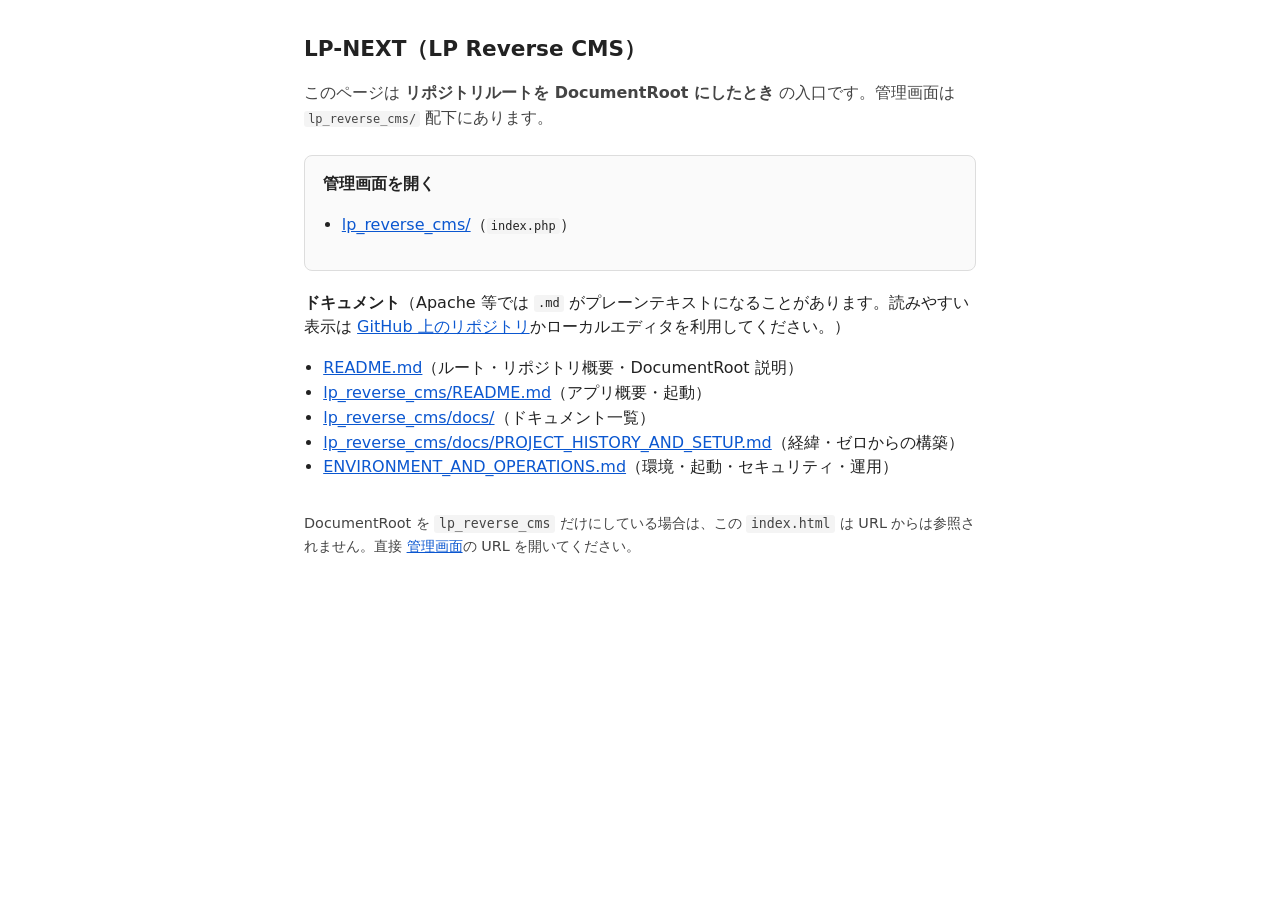
==== index.html @ 1ac1826c "Root index: link to lp_reverse_cms/docs/ listing." ====
<!DOCTYPE html>
<html lang="ja">
<head>
  <meta charset="UTF-8">
  <meta name="viewport" content="width=device-width, initial-scale=1">
  <title>LP-NEXT — LP Reverse CMS</title>
  <style>
    body { font-family: system-ui, sans-serif; max-width: 42rem; margin: 2rem auto; padding: 0 1rem; line-height: 1.55; color: #222; }
    h1 { font-size: 1.35rem; }
    .lead { color: #444; margin-bottom: 1.5rem; }
    ul { padding-left: 1.2rem; }
    a { color: #0b57d0; }
    code { background: #f4f4f4; padding: 0.1em 0.35em; border-radius: 3px; font-size: 0.92em; }
    .box { border: 1px solid #ddd; border-radius: 8px; padding: 1rem 1.1rem; margin: 1.25rem 0; background: #fafafa; }
  </style>
</head>
<body>
  <h1>LP-NEXT（LP Reverse CMS）</h1>
  <p class="lead">このページは <strong>リポジトリルートを DocumentRoot にしたとき</strong> の入口です。管理画面は <code>lp_reverse_cms/</code> 配下にあります。</p>

  <div class="box">
    <strong>管理画面を開く</strong>
    <ul>
      <li><a href="lp_reverse_cms/">lp_reverse_cms/</a>（<code>index.php</code>）</li>
    </ul>
  </div>

  <p><strong>ドキュメント</strong>（Apache 等では <code>.md</code> がプレーンテキストになることがあります。読みやすい表示は <a href="https://github.com/BinaryTraffic/lp-next">GitHub 上のリポジトリ</a>かローカルエディタを利用してください。）</p>
  <ul>
    <li><a href="README.md">README.md</a>（ルート・リポジトリ概要・DocumentRoot 説明）</li>
    <li><a href="lp_reverse_cms/README.md">lp_reverse_cms/README.md</a>（アプリ概要・起動）</li>
    <li><a href="lp_reverse_cms/docs/">lp_reverse_cms/docs/</a>（ドキュメント一覧）</li>
    <li><a href="lp_reverse_cms/docs/PROJECT_HISTORY_AND_SETUP.md">lp_reverse_cms/docs/PROJECT_HISTORY_AND_SETUP.md</a>（経緯・ゼロからの構築）</li>
    <li><a href="ENVIRONMENT_AND_OPERATIONS.md">ENVIRONMENT_AND_OPERATIONS.md</a>（環境・起動・セキュリティ・運用）</li>
  </ul>

  <p class="lead" style="margin-top:2rem;font-size:0.9rem;">DocumentRoot を <code>lp_reverse_cms</code> だけにしている場合は、この <code>index.html</code> は URL からは参照されません。直接 <a href="lp_reverse_cms/">管理画面</a>の URL を開いてください。</p>
</body>
</html>
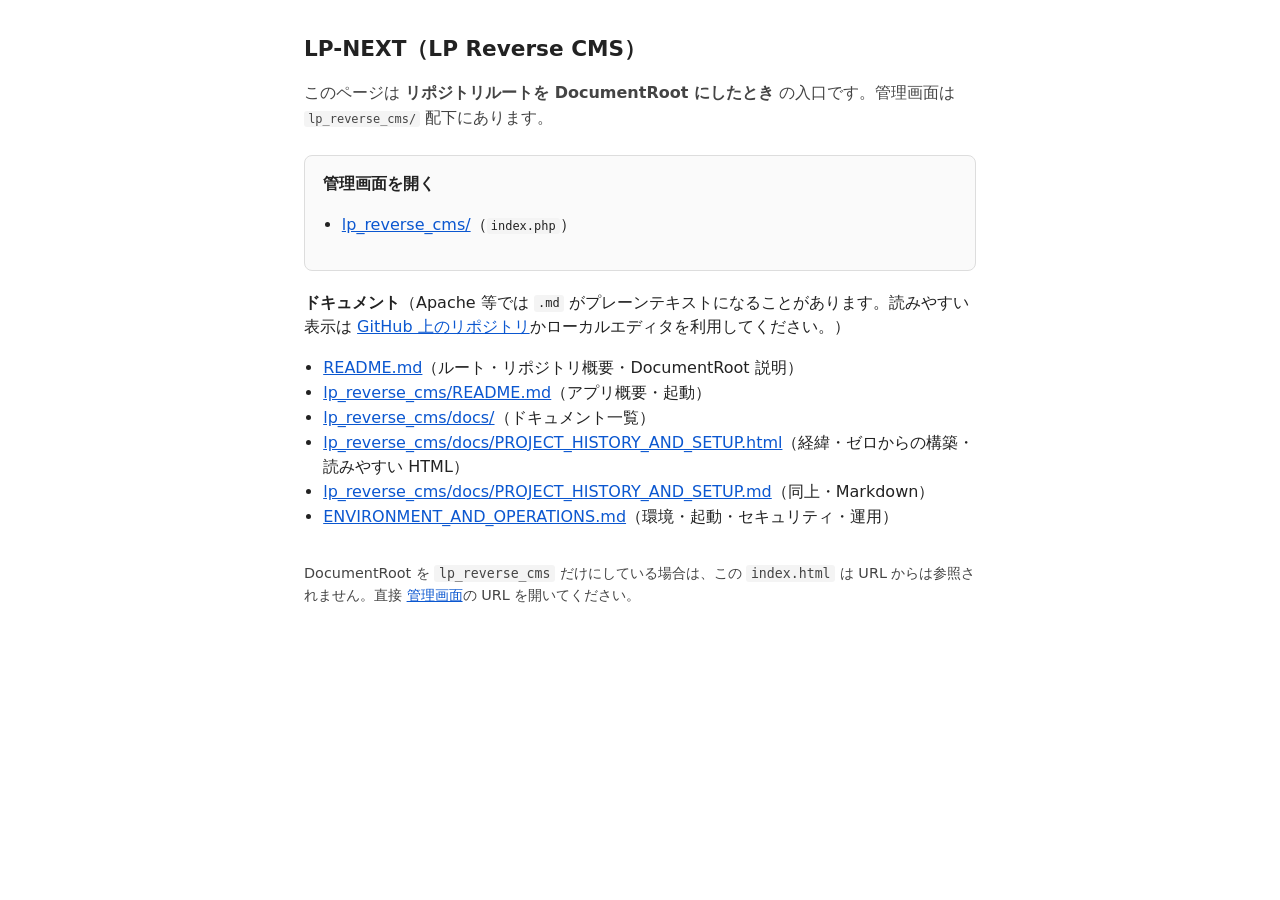
==== commit 98134d0c: "docs: add indented PROJECT_HISTORY_AND_SETUP.html; list .html first in hubs." ====
--- a/index.html
+++ b/index.html
@@ -30,7 +30,8 @@
     <li><a href="README.md">README.md</a>（ルート・リポジトリ概要・DocumentRoot 説明）</li>
     <li><a href="lp_reverse_cms/README.md">lp_reverse_cms/README.md</a>（アプリ概要・起動）</li>
     <li><a href="lp_reverse_cms/docs/">lp_reverse_cms/docs/</a>（ドキュメント一覧）</li>
-    <li><a href="lp_reverse_cms/docs/PROJECT_HISTORY_AND_SETUP.md">lp_reverse_cms/docs/PROJECT_HISTORY_AND_SETUP.md</a>（経緯・ゼロからの構築）</li>
+    <li><a href="lp_reverse_cms/docs/PROJECT_HISTORY_AND_SETUP.html">lp_reverse_cms/docs/PROJECT_HISTORY_AND_SETUP.html</a>（経緯・ゼロからの構築・読みやすい HTML）</li>
+    <li><a href="lp_reverse_cms/docs/PROJECT_HISTORY_AND_SETUP.md">lp_reverse_cms/docs/PROJECT_HISTORY_AND_SETUP.md</a>（同上・Markdown）</li>
     <li><a href="ENVIRONMENT_AND_OPERATIONS.md">ENVIRONMENT_AND_OPERATIONS.md</a>（環境・起動・セキュリティ・運用）</li>
   </ul>
 
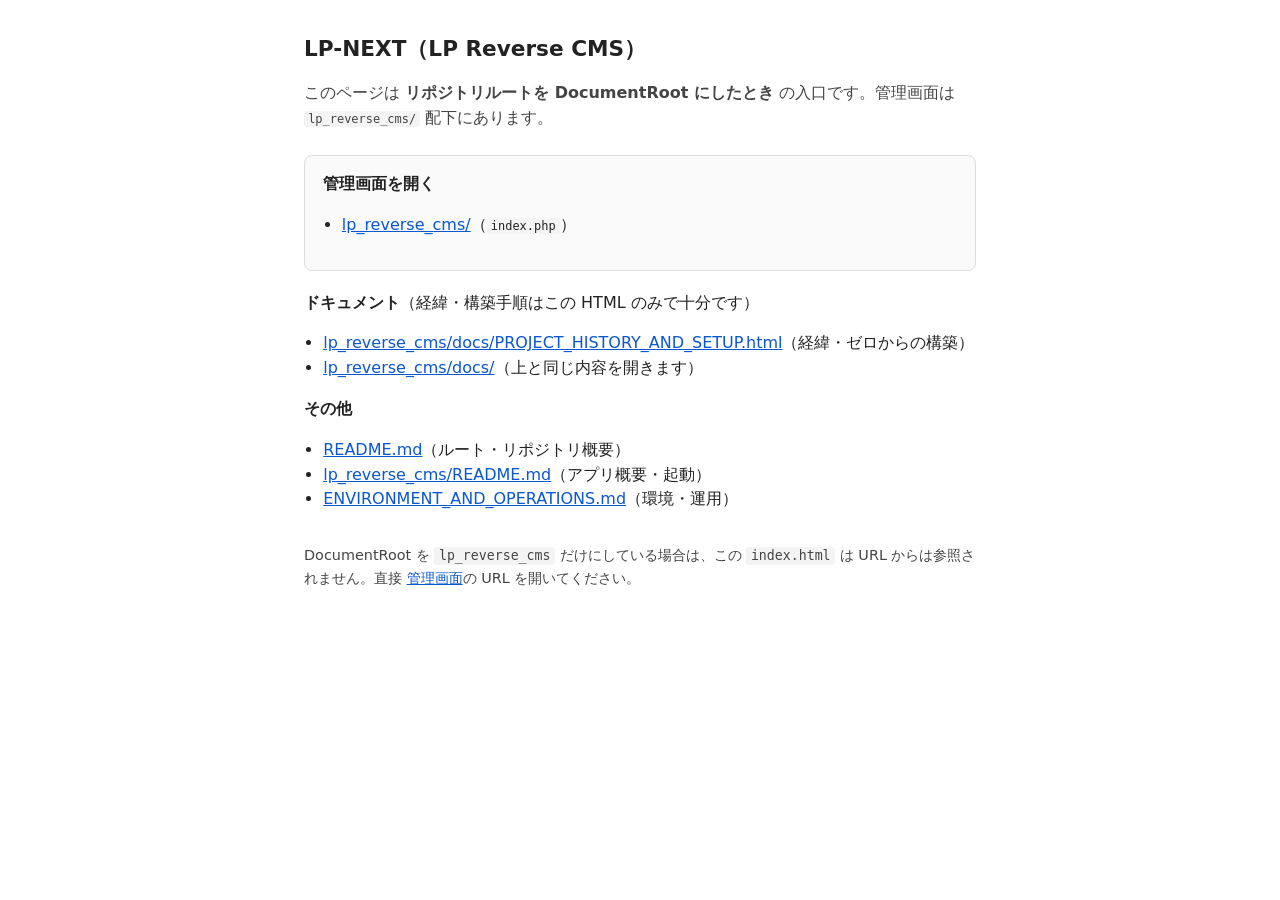
==== commit d89f9ecf: "docs: drop listing hub; /docs/ serves PROJECT_HISTORY_AND_SETUP.html only; remove documents.php." ====
--- a/index.html
+++ b/index.html
@@ -25,14 +25,16 @@
     </ul>
   </div>
 
-  <p><strong>ドキュメント</strong>（Apache 等では <code>.md</code> がプレーンテキストになることがあります。読みやすい表示は <a href="https://github.com/BinaryTraffic/lp-next">GitHub 上のリポジトリ</a>かローカルエディタを利用してください。）</p>
+  <p><strong>ドキュメント</strong>（経緯・構築手順はこの HTML のみで十分です）</p>
   <ul>
-    <li><a href="README.md">README.md</a>（ルート・リポジトリ概要・DocumentRoot 説明）</li>
+    <li><a href="lp_reverse_cms/docs/PROJECT_HISTORY_AND_SETUP.html">lp_reverse_cms/docs/PROJECT_HISTORY_AND_SETUP.html</a>（経緯・ゼロからの構築）</li>
+    <li><a href="lp_reverse_cms/docs/">lp_reverse_cms/docs/</a>（上と同じ内容を開きます）</li>
+  </ul>
+  <p><strong>その他</strong></p>
+  <ul>
+    <li><a href="README.md">README.md</a>（ルート・リポジトリ概要）</li>
     <li><a href="lp_reverse_cms/README.md">lp_reverse_cms/README.md</a>（アプリ概要・起動）</li>
-    <li><a href="lp_reverse_cms/docs/">lp_reverse_cms/docs/</a>（ドキュメント一覧）</li>
-    <li><a href="lp_reverse_cms/docs/PROJECT_HISTORY_AND_SETUP.html">lp_reverse_cms/docs/PROJECT_HISTORY_AND_SETUP.html</a>（経緯・ゼロからの構築・読みやすい HTML）</li>
-    <li><a href="lp_reverse_cms/docs/PROJECT_HISTORY_AND_SETUP.md">lp_reverse_cms/docs/PROJECT_HISTORY_AND_SETUP.md</a>（同上・Markdown）</li>
-    <li><a href="ENVIRONMENT_AND_OPERATIONS.md">ENVIRONMENT_AND_OPERATIONS.md</a>（環境・起動・セキュリティ・運用）</li>
+    <li><a href="ENVIRONMENT_AND_OPERATIONS.md">ENVIRONMENT_AND_OPERATIONS.md</a>（環境・運用）</li>
   </ul>
 
   <p class="lead" style="margin-top:2rem;font-size:0.9rem;">DocumentRoot を <code>lp_reverse_cms</code> だけにしている場合は、この <code>index.html</code> は URL からは参照されません。直接 <a href="lp_reverse_cms/">管理画面</a>の URL を開いてください。</p>
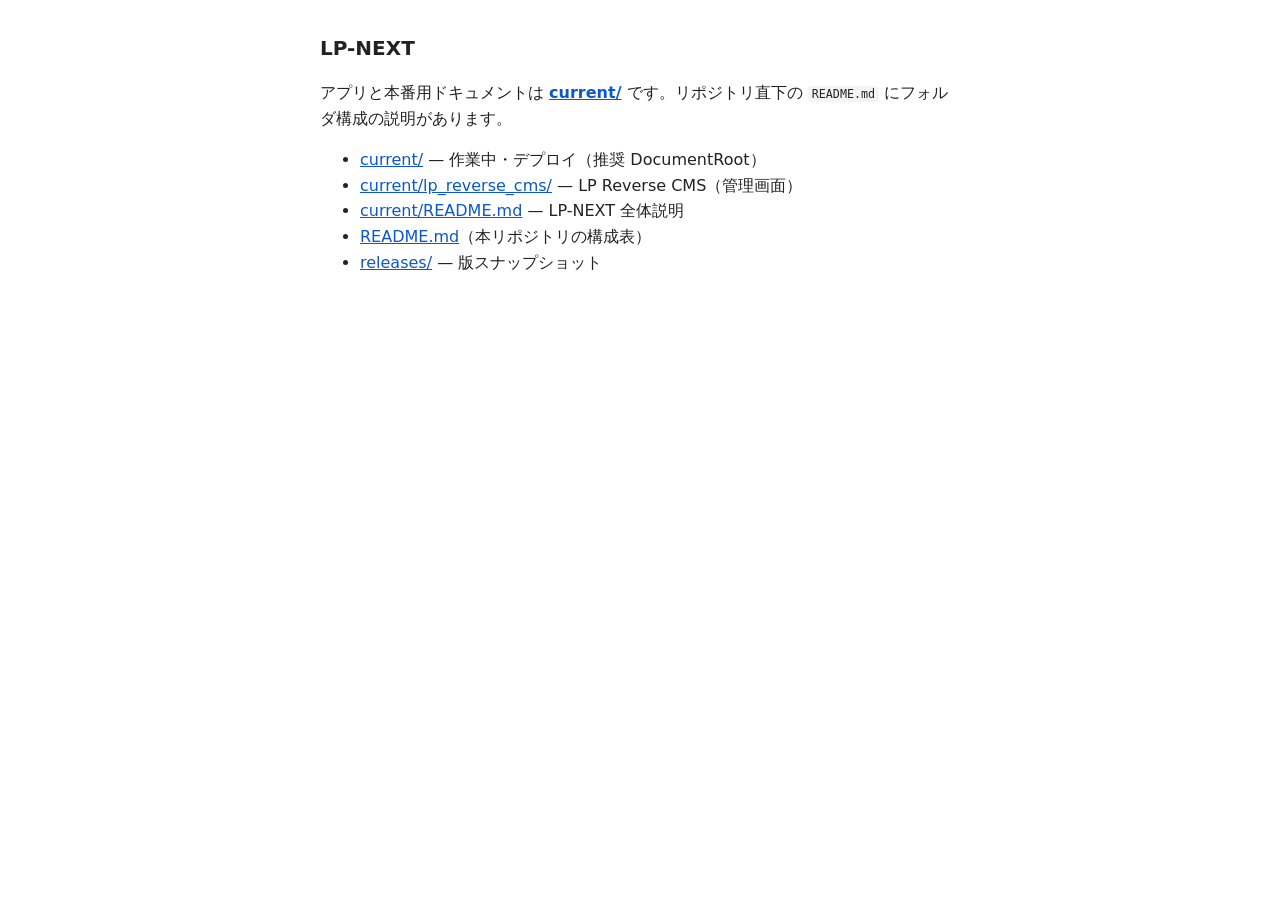
==== commit 0ffb8e25: "chore: repo layout — current/ for work, releases/v* snapshots - Move app + docs to current/; add rel" ====
--- a/index.html
+++ b/index.html
@@ -1,42 +1,25 @@
 <!DOCTYPE html>
 <html lang="ja">
 <head>
-  <meta charset="UTF-8">
-  <meta name="viewport" content="width=device-width, initial-scale=1">
-  <title>LP-NEXT — LP Reverse CMS</title>
+  <meta charset="UTF-8" />
+  <meta name="viewport" content="width=device-width, initial-scale=1" />
+  <title>LP-NEXT — リポジトリ入口</title>
   <style>
-    body { font-family: system-ui, sans-serif; max-width: 42rem; margin: 2rem auto; padding: 0 1rem; line-height: 1.55; color: #222; }
-    h1 { font-size: 1.35rem; }
-    .lead { color: #444; margin-bottom: 1.5rem; }
-    ul { padding-left: 1.2rem; }
+    body { font-family: system-ui, sans-serif; max-width: 40rem; margin: 2rem auto; padding: 0 1rem; line-height: 1.6; color: #222; }
+    h1 { font-size: 1.25rem; }
     a { color: #0b57d0; }
-    code { background: #f4f4f4; padding: 0.1em 0.35em; border-radius: 3px; font-size: 0.92em; }
-    .box { border: 1px solid #ddd; border-radius: 8px; padding: 1rem 1.1rem; margin: 1.25rem 0; background: #fafafa; }
+    code { background: #f4f4f4; padding: 0.1em 0.35em; border-radius: 3px; font-size: 0.9em; }
   </style>
 </head>
 <body>
-  <h1>LP-NEXT（LP Reverse CMS）</h1>
-  <p class="lead">このページは <strong>リポジトリルートを DocumentRoot にしたとき</strong> の入口です。管理画面は <code>lp_reverse_cms/</code> 配下にあります。</p>
-
-  <div class="box">
-    <strong>管理画面を開く</strong>
-    <ul>
-      <li><a href="lp_reverse_cms/">lp_reverse_cms/</a>（<code>index.php</code>）</li>
-    </ul>
-  </div>
-
-  <p><strong>ドキュメント</strong>（経緯・構築手順はこの HTML のみで十分です）</p>
+  <h1>LP-NEXT</h1>
+  <p>アプリと本番用ドキュメントは <strong><a href="current/">current/</a></strong> です。リポジトリ直下の <code>README.md</code> にフォルダ構成の説明があります。</p>
   <ul>
-    <li><a href="lp_reverse_cms/docs/PROJECT_HISTORY_AND_SETUP.html">lp_reverse_cms/docs/PROJECT_HISTORY_AND_SETUP.html</a>（経緯・ゼロからの構築）</li>
-    <li><a href="lp_reverse_cms/docs/">lp_reverse_cms/docs/</a>（上と同じ内容を開きます）</li>
+    <li><a href="current/">current/</a> — 作業中・デプロイ（推奨 DocumentRoot）</li>
+    <li><a href="current/lp_reverse_cms/">current/lp_reverse_cms/</a> — LP Reverse CMS（管理画面）</li>
+    <li><a href="current/README.md">current/README.md</a> — LP-NEXT 全体説明</li>
+    <li><a href="README.md">README.md</a>（本リポジトリの構成表）</li>
+    <li><a href="releases/">releases/</a> — 版スナップショット</li>
   </ul>
-  <p><strong>その他</strong></p>
-  <ul>
-    <li><a href="README.md">README.md</a>（ルート・リポジトリ概要）</li>
-    <li><a href="lp_reverse_cms/README.md">lp_reverse_cms/README.md</a>（アプリ概要・起動）</li>
-    <li><a href="ENVIRONMENT_AND_OPERATIONS.md">ENVIRONMENT_AND_OPERATIONS.md</a>（環境・運用）</li>
-  </ul>
-
-  <p class="lead" style="margin-top:2rem;font-size:0.9rem;">DocumentRoot を <code>lp_reverse_cms</code> だけにしている場合は、この <code>index.html</code> は URL からは参照されません。直接 <a href="lp_reverse_cms/">管理画面</a>の URL を開いてください。</p>
 </body>
 </html>
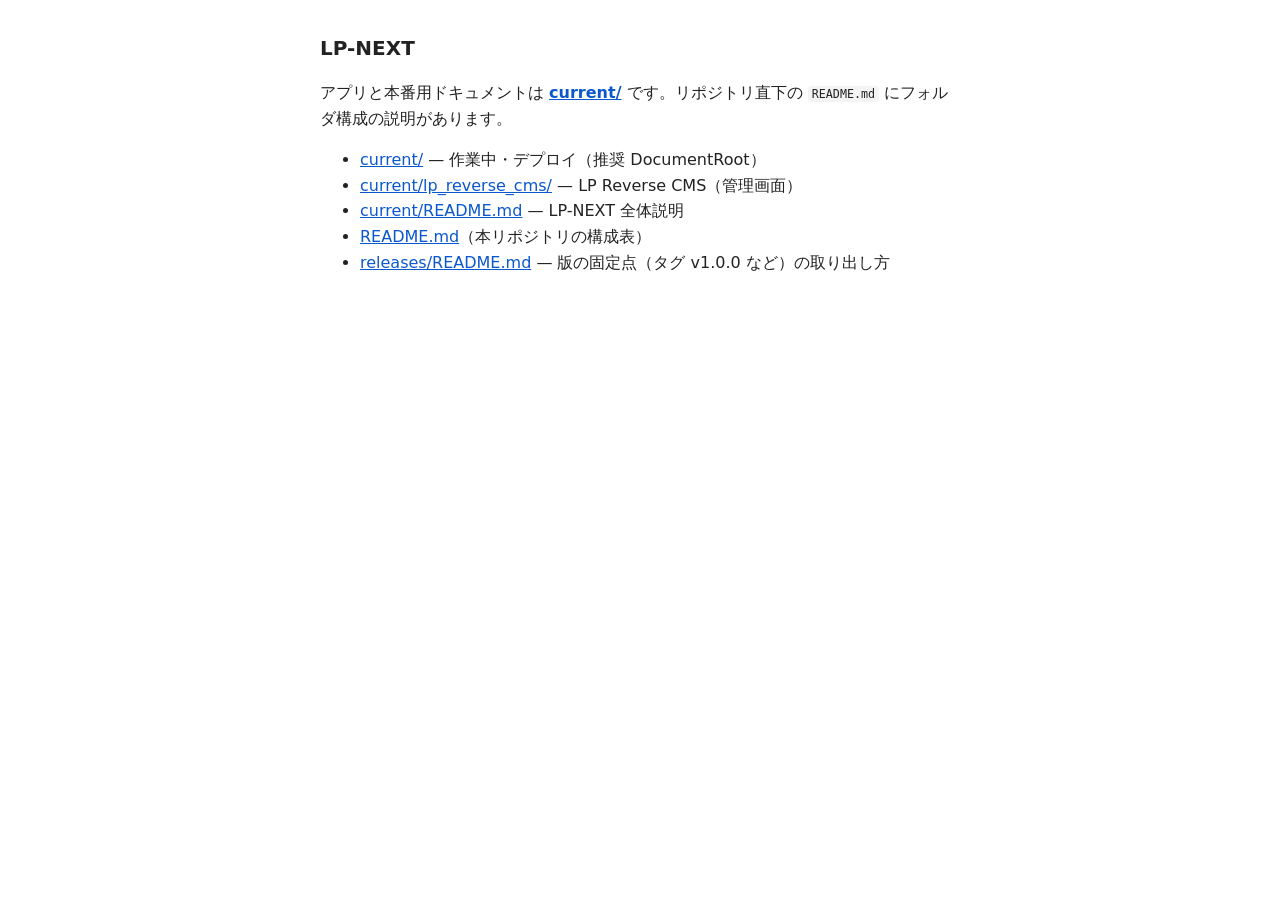
==== commit fd074619: "chore: Git 運用（main / develop/v1.2.0 / 版タグ）に合わせて整理 付帯タグ v1.0.0 / v1.1.0 / v1.2.0 はローカルで作成済み（push 時に同期" ====
--- a/index.html
+++ b/index.html
@@ -19,7 +19,7 @@
     <li><a href="current/lp_reverse_cms/">current/lp_reverse_cms/</a> — LP Reverse CMS（管理画面）</li>
     <li><a href="current/README.md">current/README.md</a> — LP-NEXT 全体説明</li>
     <li><a href="README.md">README.md</a>（本リポジトリの構成表）</li>
-    <li><a href="releases/">releases/</a> — 版スナップショット</li>
+    <li><a href="releases/README.md">releases/README.md</a> — 版の固定点（タグ v1.0.0 など）の取り出し方</li>
   </ul>
 </body>
 </html>
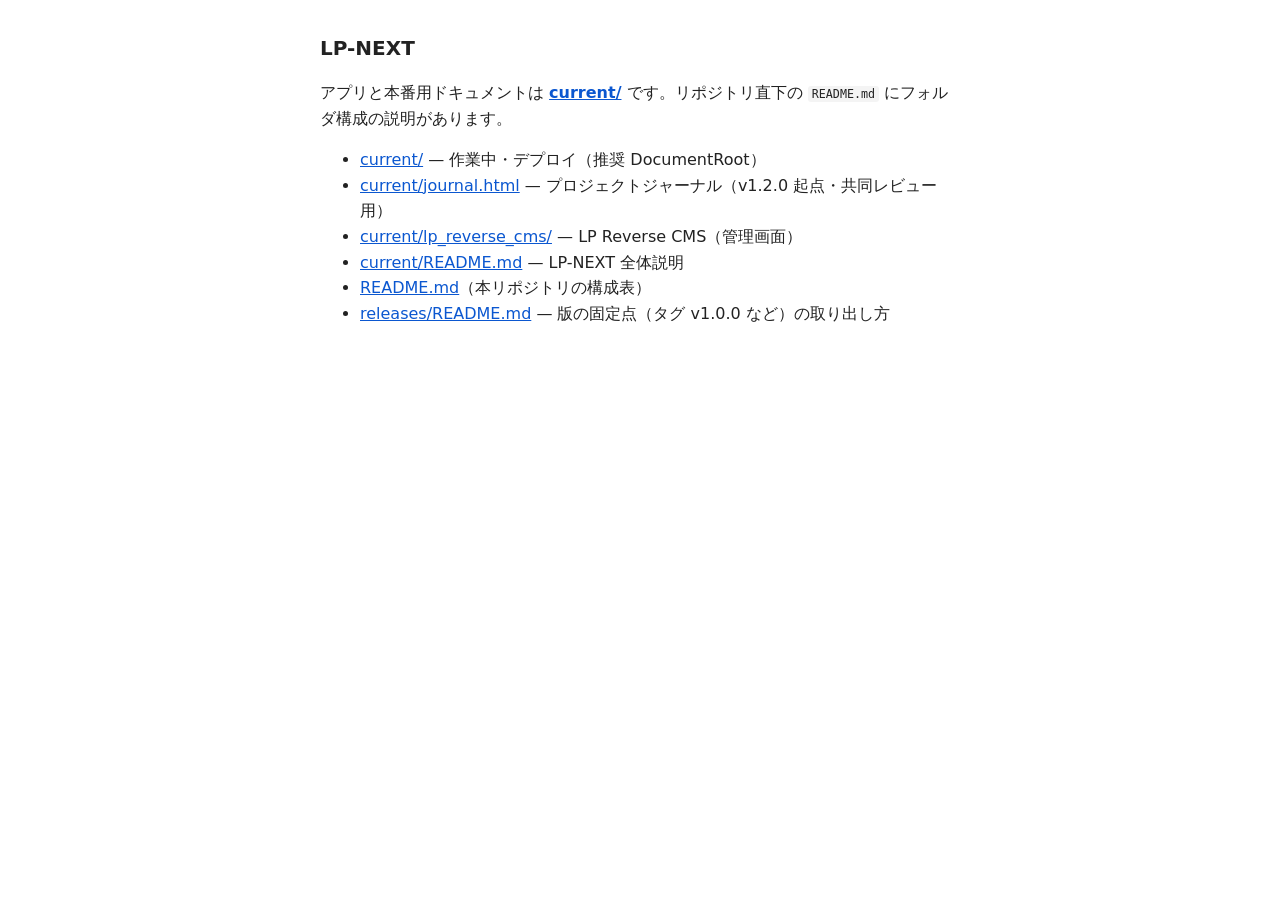
==== commit d51b8807: "feat: LP AI画像レビュー、OpenAIプロキシ、プロンプト連携とドキュメント - lp_ai_image_review: クローン元サイズ参考、DALL-E固定解像度の説明、比率に応じたsi" ====
--- a/index.html
+++ b/index.html
@@ -16,6 +16,7 @@
   <p>アプリと本番用ドキュメントは <strong><a href="current/">current/</a></strong> です。リポジトリ直下の <code>README.md</code> にフォルダ構成の説明があります。</p>
   <ul>
     <li><a href="current/">current/</a> — 作業中・デプロイ（推奨 DocumentRoot）</li>
+    <li><a href="current/journal.html">current/journal.html</a> — プロジェクトジャーナル（v1.2.0 起点・共同レビュー用）</li>
     <li><a href="current/lp_reverse_cms/">current/lp_reverse_cms/</a> — LP Reverse CMS（管理画面）</li>
     <li><a href="current/README.md">current/README.md</a> — LP-NEXT 全体説明</li>
     <li><a href="README.md">README.md</a>（本リポジトリの構成表）</li>
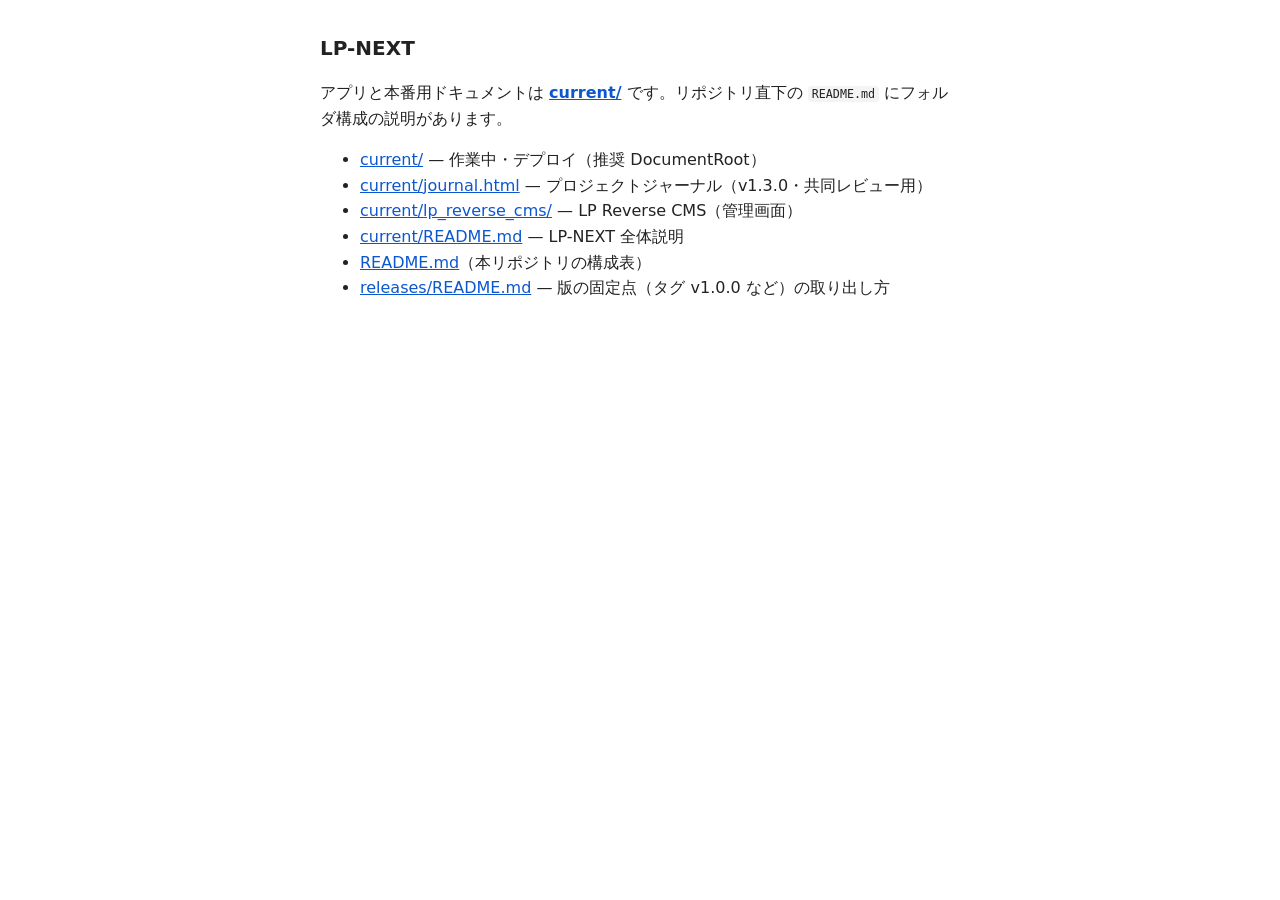
==== commit 0cfeb53a: "feat(lp_reverse_cms): AI image pipeline, preview/export wiring, generators - Add LpExportBundle, Vis" ====
--- a/index.html
+++ b/index.html
@@ -16,7 +16,7 @@
   <p>アプリと本番用ドキュメントは <strong><a href="current/">current/</a></strong> です。リポジトリ直下の <code>README.md</code> にフォルダ構成の説明があります。</p>
   <ul>
     <li><a href="current/">current/</a> — 作業中・デプロイ（推奨 DocumentRoot）</li>
-    <li><a href="current/journal.html">current/journal.html</a> — プロジェクトジャーナル（v1.2.0 起点・共同レビュー用）</li>
+    <li><a href="current/journal.html">current/journal.html</a> — プロジェクトジャーナル（v1.3.0・共同レビュー用）</li>
     <li><a href="current/lp_reverse_cms/">current/lp_reverse_cms/</a> — LP Reverse CMS（管理画面）</li>
     <li><a href="current/README.md">current/README.md</a> — LP-NEXT 全体説明</li>
     <li><a href="README.md">README.md</a>（本リポジトリの構成表）</li>
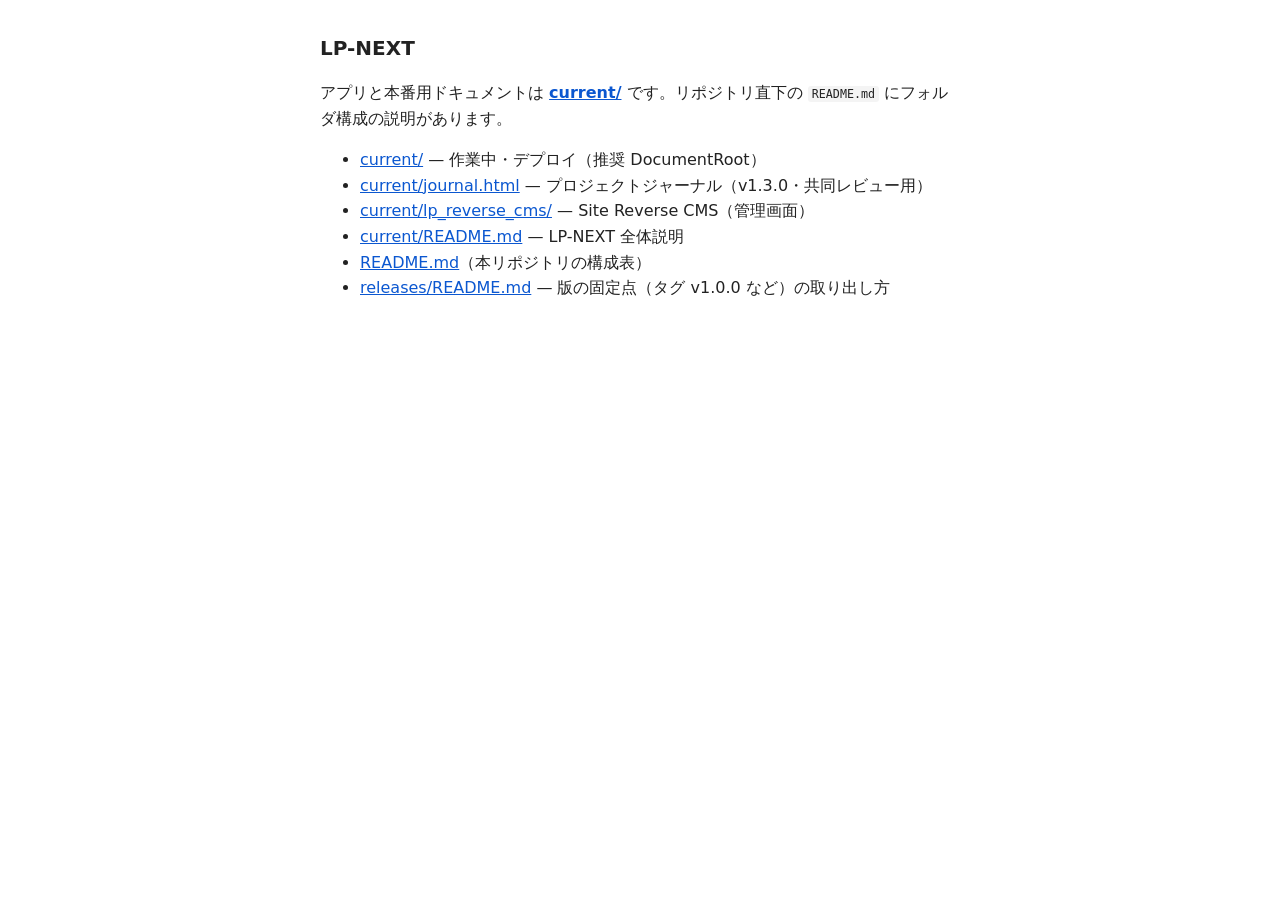
==== commit c9840754: "rebrand: LP Reverse CMS -> Site Reverse CMS in UI and docs Product display name only; internal paths" ====
--- a/index.html
+++ b/index.html
@@ -17,7 +17,7 @@
   <ul>
     <li><a href="current/">current/</a> — 作業中・デプロイ（推奨 DocumentRoot）</li>
     <li><a href="current/journal.html">current/journal.html</a> — プロジェクトジャーナル（v1.3.0・共同レビュー用）</li>
-    <li><a href="current/lp_reverse_cms/">current/lp_reverse_cms/</a> — LP Reverse CMS（管理画面）</li>
+    <li><a href="current/lp_reverse_cms/">current/lp_reverse_cms/</a> — Site Reverse CMS（管理画面）</li>
     <li><a href="current/README.md">current/README.md</a> — LP-NEXT 全体説明</li>
     <li><a href="README.md">README.md</a>（本リポジトリの構成表）</li>
     <li><a href="releases/README.md">releases/README.md</a> — 版の固定点（タグ v1.0.0 など）の取り出し方</li>
